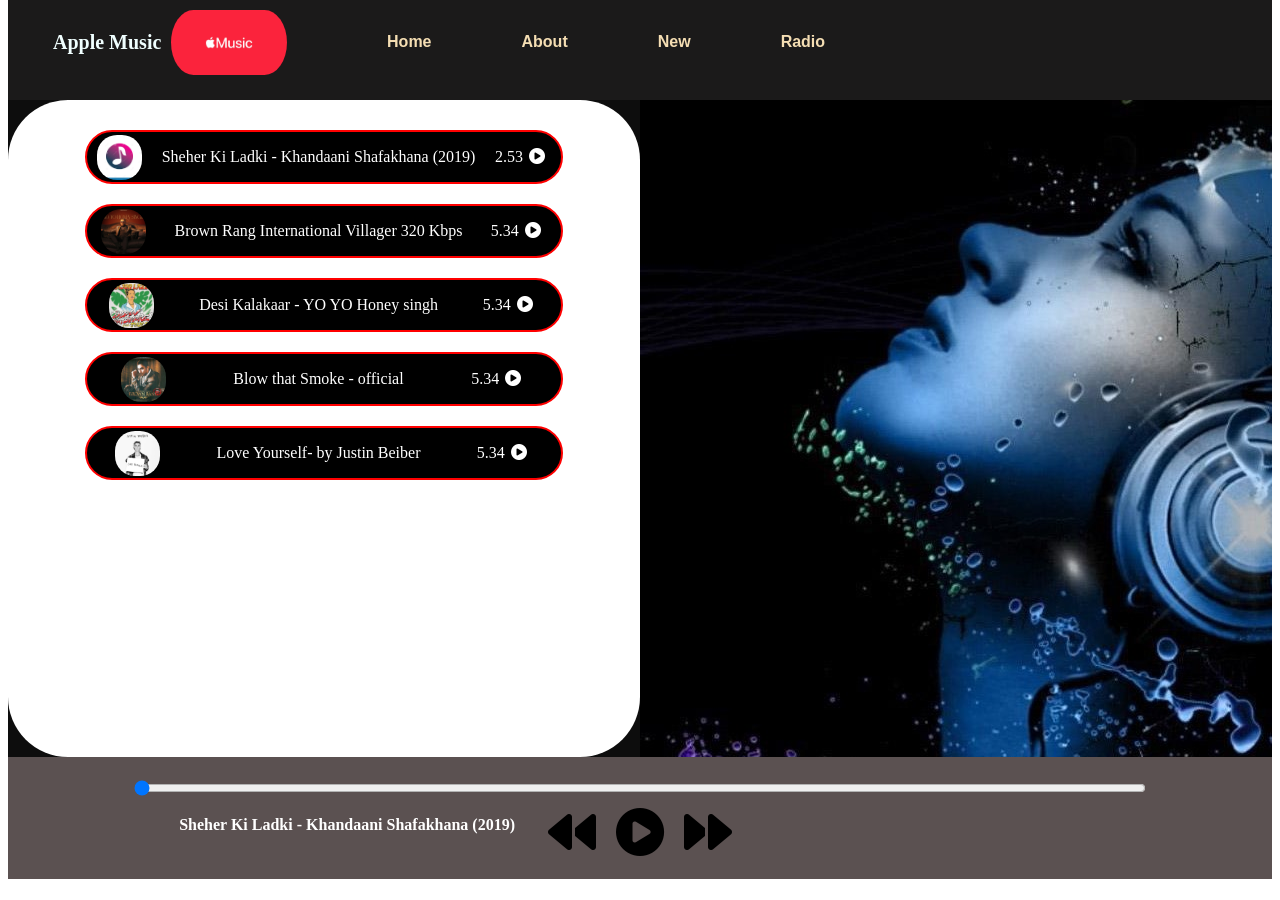
==== index.html @ 104078f7 "Add files via upload" ====
<!DOCTYPE html>
<html lang="en">
<head>
    <meta charset="UTF-8">
    <!-- <meta name="viewport" content="width=device-width, initial-scale=covers/1.jpg1.0"> -->
    <title>Apple Music Player</title>
    <link rel="stylesheet" href="style.css">
    <link rel="stylesheet" href="https://cdnjs.cloudflare.com/ajax/libs/font-awesome/6.7.1/css/all.min.css" integrity="sha512-5Hs3dF2AEPkpNAR7UiOHba+lRSJNeM2ECkwxUIxC1Q/FLycGTbNapWXB4tP889k5T5Ju8fs4b1P5z/iB4nMfSQ==" crossorigin="anonymous" referrerpolicy="no-referrer" />
</head>
<body>
    <nav>
        <ul>
            <li class="name"><img src="logo.jpg" alt=""><alt="">Apple Music</li>
            <li >Home</li>
            <li >About</li>
            <li >New</li>
            <li >Radio</li>
        </ul>
    </nav>
    <div id="container">
    <div class="container-left">
      <div class="songItems">
        <div class="songItem">
            <img class="image" alt="1"><span class="songName text" ></span></span><span> 2.53<i class="fa-solid fa-circle-play play smallPlay "  id = '0'></i></span>
        </div>
          <div class="songItem">
              <img class="image" alt="2"><span class="songName text" ></span></span><span> 5.34<i class="fa-solid fa-circle-play play smallPlay" id = "1">  </i></span>
          </div>
            <div class="songItem">
                <img class="image" alt="3"><span class="songName text"></span></span><span> 5.34<i class="fa-solid fa-circle-play play smallPlay" id="2">  </i></span>
              </div>
              <div class="songItem">
                    <img class="image" alt="5"><span class="songName text" ></span></span><span> 5.34<i class="fa-solid fa-circle-play play smallPlay"  id = '3'> </i></span>
                </div>
                <div class="songItem">
                    <img class="image" alt="5"><span class="songName text" ></span></span><span> 5.34<i class="fa-solid fa-circle-play play smallPlay"  id = '4'> </i></span>
                </div>
                 
                
      </div>
    </div>
    <div class="container-right">
    </div>
</div>
    <div class="bottom">
        <input type="range" style="width: 80%" value="0" id="progressBar">
        <div class="icons">
            <i class="fa-solid fa-3x fa-backward" id="backward"></i>
            <i class="fa-solid fa-3x fa-circle-play" id="playCircle"></i>
            <i class="fa-solid fa-3x fa-forward" id="forward"></i>
            
            <img src="vol.gif" alt="" id="gif"><span id="songText">Let Me Love You</span>
        </div>
    </div>
    <script src="script.js"></script>
</body>
</html>
---- style.css ----
*{
    margin-top: 0;
    padding: 0;
}
nav{
    background-color: #1b1a1a;
    height: 100px;
    display: flex;
    align-items: center;
    color: wheat;
}

.name{
    font-size: 1.25rem;
    display: flex;
    flex-direction: row-reverse;
    font-family: cursive;
    color: azure
}

nav ul{
    display: flex;
}

nav ul li{
    list-style: none;
    font-family: sans-serif;
    font-weight:bolder;
    display: flex;
    align-items: center;
    padding: 0px 45px;
    cursor: pointer;
}

nav ul li img{
    height: 65px;
    border-radius: 60px;
    padding: 0px 10px;
}

#container{
    height: 73vh;
    background-color: rgb(13 13 13);
    display: flex;
}

.container-left{
    padding: 10px 0px;
    width: 50%;
    border-radius: 60px;
    background: #ffffff
}

.container-right{
    width: 50%;
}

.bottom{
    background-color: rgb(91, 81, 81);
    height: 13.5vh;
    display: flex;
    justify-content: center;
    align-items: center;
    flex-direction: column;
}

.songItem{
    height: 50px;
    border: 2px solid red;
    border-radius: 30px;
    width: 75%;
    display: flex;
    justify-content: space-around;
    align-items: center;
    margin: 20px auto;
    background-color: #000000;
    color: #ffffff;

}

.text{
    font-family: cursive;
}

.image{
    height: 45px;
    width: 45px;
    border-radius: 20px;
}

.play{
    cursor: pointer;
    padding: 0px 6px;
}

.container-right{
    background-image: url('Background.jpg');
}

.icons{
    margin-top: 10px;
}

.icons i{
    padding: 0 8px;
    cursor: pointer;
}

#progressBar{
    cursor: pointer;
}

#gif{
    height: 40px;
    position: absolute;
    left: 8vw;
    opacity: 0;
    transition: opacity 0.6s ease-in;
}

#songText{
    position: absolute;
    left: 14vw;
    margin-top: 8px;
    color: white;
    font-weight: bolder;
    font-family: cursive;
}

@media only screen and (max-width: 600px){
  

    ul{
        height:  100%;
        flex-direction: column;
        flex-wrap: wrap;
    }

    li{
        margin: 5px 0px ;
    }

    .name{
        align-items:self-end;
    }

    .container-left{
        min-width: 100%;
        min-height: 80%;
    }

    
   .icons{
    flex-direction: column;
    flex-wrap: wrap; 
   }

   .bottom{
    text-align: left;
    flex-wrap: wrap;
    align-items:self-end;
    height: 100%;
   }
}

@media only screen and (max-width: 650px){
    #songText{
        width: 30%;
        flex-direction: column;
        flex-wrap:wrap;   
    }

    .bottom{
        text-align: left;
        flex-wrap: wrap;
        align-items:self-end;
    }

}
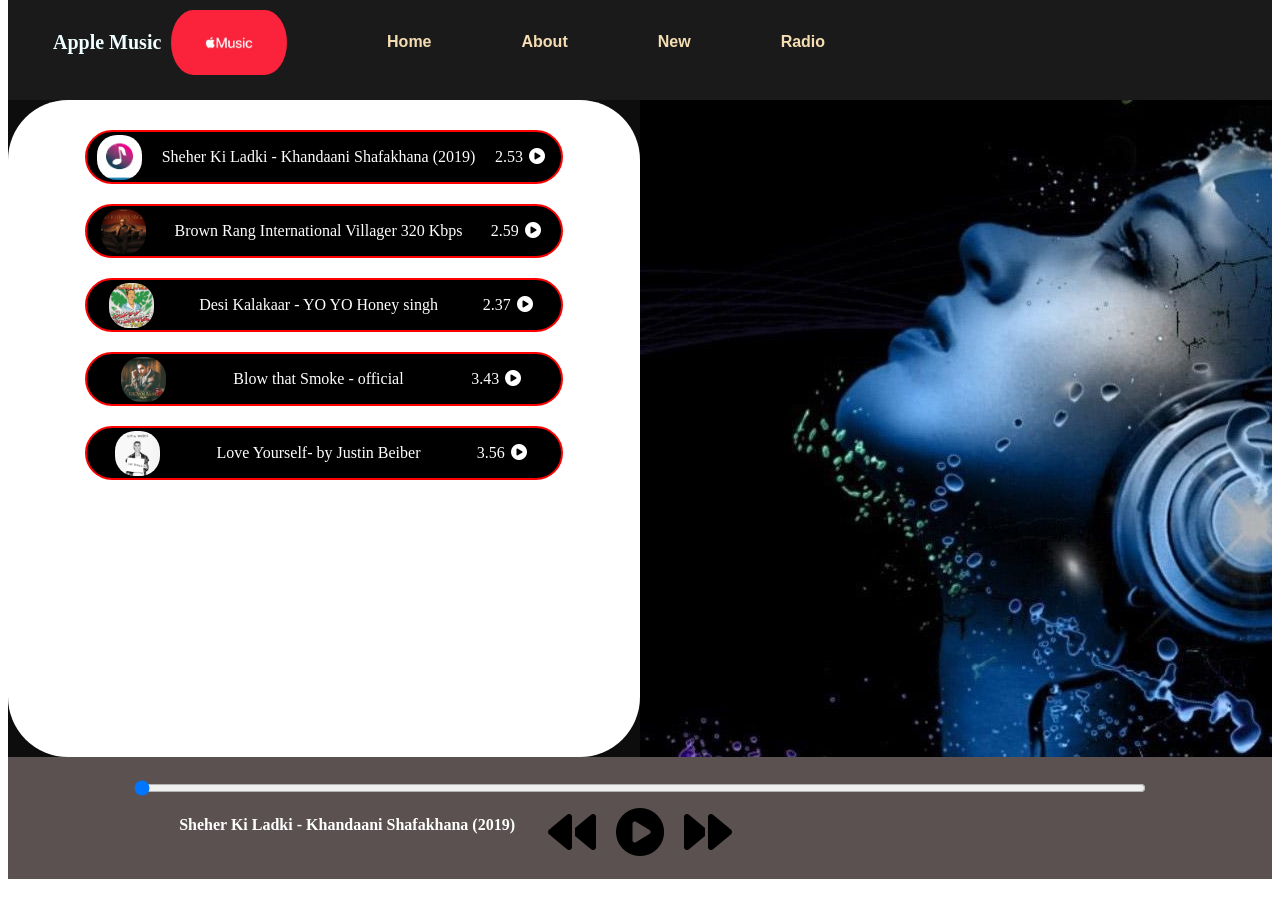
==== commit 4c195720: "Update index.html" ====
--- a/index.html
+++ b/index.html
@@ -24,16 +24,16 @@
             <img class="image" alt="1"><span class="songName text" ></span></span><span> 2.53<i class="fa-solid fa-circle-play play smallPlay "  id = '0'></i></span>
         </div>
           <div class="songItem">
-              <img class="image" alt="2"><span class="songName text" ></span></span><span> 5.34<i class="fa-solid fa-circle-play play smallPlay" id = "1">  </i></span>
+              <img class="image" alt="2"><span class="songName text" ></span></span><span> 2.59<i class="fa-solid fa-circle-play play smallPlay" id = "1">  </i></span>
           </div>
             <div class="songItem">
-                <img class="image" alt="3"><span class="songName text"></span></span><span> 5.34<i class="fa-solid fa-circle-play play smallPlay" id="2">  </i></span>
+                <img class="image" alt="3"><span class="songName text"></span></span><span> 2.37<i class="fa-solid fa-circle-play play smallPlay" id="2">  </i></span>
               </div>
               <div class="songItem">
-                    <img class="image" alt="5"><span class="songName text" ></span></span><span> 5.34<i class="fa-solid fa-circle-play play smallPlay"  id = '3'> </i></span>
+                    <img class="image" alt="5"><span class="songName text" ></span></span><span> 3.43<i class="fa-solid fa-circle-play play smallPlay"  id = '3'> </i></span>
                 </div>
                 <div class="songItem">
-                    <img class="image" alt="5"><span class="songName text" ></span></span><span> 5.34<i class="fa-solid fa-circle-play play smallPlay"  id = '4'> </i></span>
+                    <img class="image" alt="5"><span class="songName text" ></span></span><span> 3.56<i class="fa-solid fa-circle-play play smallPlay"  id = '4'> </i></span>
                 </div>
                  
                 
@@ -54,4 +54,4 @@
     </div>
     <script src="script.js"></script>
 </body>
-</html>+</html>
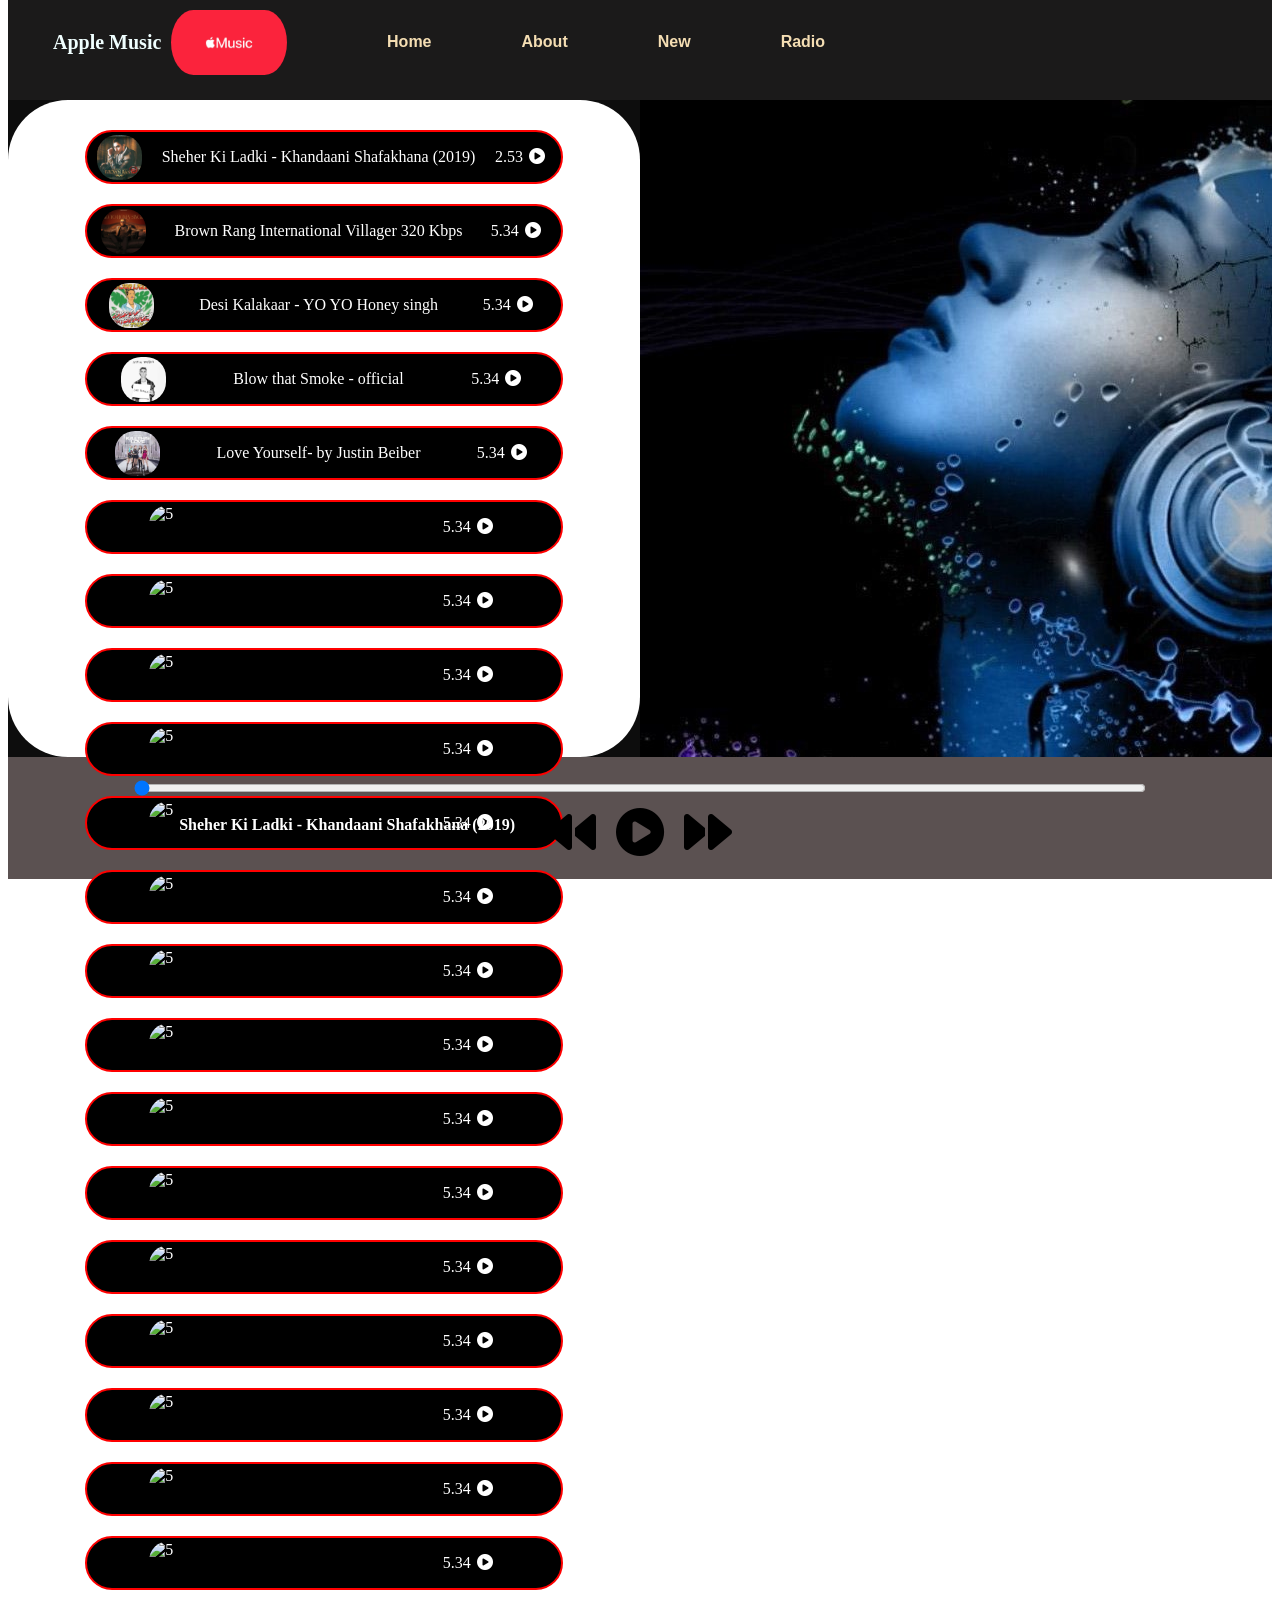
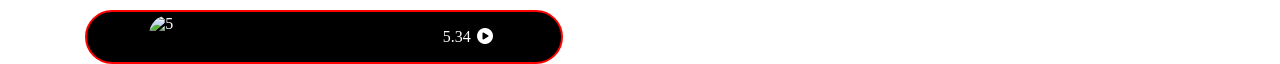
==== commit 1d0f8087: "Add files via upload" ====
--- a/index.html
+++ b/index.html
@@ -24,17 +24,66 @@
             <img class="image" alt="1"><span class="songName text" ></span></span><span> 2.53<i class="fa-solid fa-circle-play play smallPlay "  id = '0'></i></span>
         </div>
           <div class="songItem">
-              <img class="image" alt="2"><span class="songName text" ></span></span><span> 2.59<i class="fa-solid fa-circle-play play smallPlay" id = "1">  </i></span>
+              <img class="image" alt="2"><span class="songName text" ></span></span><span> 5.34<i class="fa-solid fa-circle-play play smallPlay" id = "1">  </i></span>
           </div>
             <div class="songItem">
-                <img class="image" alt="3"><span class="songName text"></span></span><span> 2.37<i class="fa-solid fa-circle-play play smallPlay" id="2">  </i></span>
+                <img class="image" alt="3"><span class="songName text"></span></span><span> 5.34<i class="fa-solid fa-circle-play play smallPlay" id="2">  </i></span>
               </div>
               <div class="songItem">
-                    <img class="image" alt="5"><span class="songName text" ></span></span><span> 3.43<i class="fa-solid fa-circle-play play smallPlay"  id = '3'> </i></span>
+                    <img class="image" alt="5"><span class="songName text" ></span></span><span> 5.34<i class="fa-solid fa-circle-play play smallPlay"  id = '3'> </i></span>
                 </div>
                 <div class="songItem">
-                    <img class="image" alt="5"><span class="songName text" ></span></span><span> 3.56<i class="fa-solid fa-circle-play play smallPlay"  id = '4'> </i></span>
+                    <img class="image" alt="5"><span class="songName text" ></span></span><span> 5.34<i class="fa-solid fa-circle-play play smallPlay"  id = '4'> </i></span>
                 </div>
+                <div class="songItem">
+                    <img class="image" alt="5"><span class="songName text" ></span></span><span> 5.34<i class="fa-solid fa-circle-play play smallPlay"  id = '5'> </i></span>
+                </div>
+                <div class="songItem">
+                    <img class="image" alt="5"><span class="songName text" ></span></span><span> 5.34<i class="fa-solid fa-circle-play play smallPlay"  id = '6'> </i></span>
+                </div>
+                <div class="songItem">
+                    <img class="image" alt="5"><span class="songName text" ></span></span><span> 5.34<i class="fa-solid fa-circle-play play smallPlay"  id = '7'> </i></span>
+                </div>
+                <div class="songItem">
+                    <img class="image" alt="5"><span class="songName text" ></span></span><span> 5.34<i class="fa-solid fa-circle-play play smallPlay"  id = '8'> </i></span>
+                </div>
+                <div class="songItem">
+                    <img class="image" alt="5"><span class="songName text" ></span></span><span> 5.34<i class="fa-solid fa-circle-play play smallPlay"  id = '9'> </i></span>
+                </div>
+                <div class="songItem">
+                    <img class="image" alt="5"><span class="songName text" ></span></span><span> 5.34<i class="fa-solid fa-circle-play play smallPlay"  id = '10'> </i></span>
+                </div>
+                <div class="songItem">
+                    <img class="image" alt="5"><span class="songName text" ></span></span><span> 5.34<i class="fa-solid fa-circle-play play smallPlay"  id = '11'> </i></span>
+                </div>
+                <div class="songItem">
+                    <img class="image" alt="5"><span class="songName text" ></span></span><span> 5.34<i class="fa-solid fa-circle-play play smallPlay"  id = '12'> </i></span>
+                </div>
+                <div class="songItem">
+                    <img class="image" alt="5"><span class="songName text" ></span></span><span> 5.34<i class="fa-solid fa-circle-play play smallPlay"  id = '13'> </i></span>
+                </div>
+                <div class="songItem">
+                    <img class="image" alt="5"><span class="songName text" ></span></span><span> 5.34<i class="fa-solid fa-circle-play play smallPlay"  id = '14'> </i></span>
+                </div>
+                <div class="songItem">
+                    <img class="image" alt="5"><span class="songName text" ></span></span><span> 5.34<i class="fa-solid fa-circle-play play smallPlay"  id = '15'> </i></span>
+                </div>
+                <div class="songItem">
+                    <img class="image" alt="5"><span class="songName text" ></span></span><span> 5.34<i class="fa-solid fa-circle-play play smallPlay"  id = '16'> </i></span>
+                </div>
+                <div class="songItem">
+                    <img class="image" alt="5"><span class="songName text" ></span></span><span> 5.34<i class="fa-solid fa-circle-play play smallPlay"  id = '17'> </i></span>
+                </div>
+                <div class="songItem">
+                    <img class="image" alt="5"><span class="songName text" ></span></span><span> 5.34<i class="fa-solid fa-circle-play play smallPlay"  id = '18'> </i></span>
+                </div>
+                <div class="songItem">
+                    <img class="image" alt="5"><span class="songName text" ></span></span><span> 5.34<i class="fa-solid fa-circle-play play smallPlay"  id = '19'> </i></span>
+                </div>
+                <div class="songItem">
+                    <img class="image" alt="5"><span class="songName text" ></span></span><span> 5.34<i class="fa-solid fa-circle-play play smallPlay"  id = '20'> </i></span>
+                </div>
+               
                  
                 
       </div>
@@ -54,4 +103,4 @@
     </div>
     <script src="script.js"></script>
 </body>
-</html>
+</html>
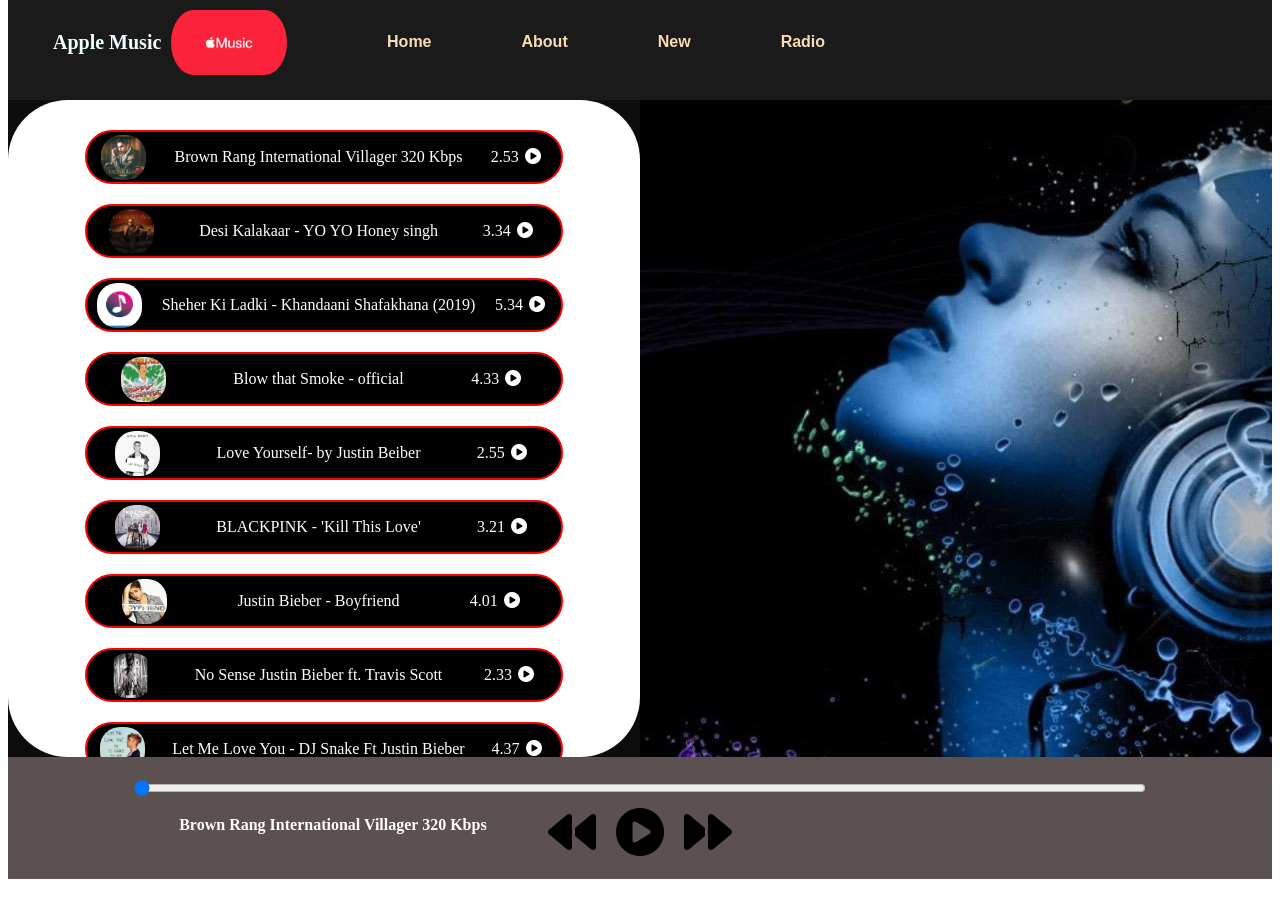
==== commit c71d0740: "Update index.html" ====
--- a/index.html
+++ b/index.html
@@ -24,64 +24,64 @@
             <img class="image" alt="1"><span class="songName text" ></span></span><span> 2.53<i class="fa-solid fa-circle-play play smallPlay "  id = '0'></i></span>
         </div>
           <div class="songItem">
-              <img class="image" alt="2"><span class="songName text" ></span></span><span> 5.34<i class="fa-solid fa-circle-play play smallPlay" id = "1">  </i></span>
+              <img class="image" alt="2"><span class="songName text" ></span></span><span> 3.34<i class="fa-solid fa-circle-play play smallPlay" id = "1">  </i></span>
           </div>
             <div class="songItem">
                 <img class="image" alt="3"><span class="songName text"></span></span><span> 5.34<i class="fa-solid fa-circle-play play smallPlay" id="2">  </i></span>
               </div>
               <div class="songItem">
-                    <img class="image" alt="5"><span class="songName text" ></span></span><span> 5.34<i class="fa-solid fa-circle-play play smallPlay"  id = '3'> </i></span>
+                    <img class="image" alt="5"><span class="songName text" ></span></span><span> 4.33<i class="fa-solid fa-circle-play play smallPlay"  id = '3'> </i></span>
                 </div>
                 <div class="songItem">
-                    <img class="image" alt="5"><span class="songName text" ></span></span><span> 5.34<i class="fa-solid fa-circle-play play smallPlay"  id = '4'> </i></span>
+                    <img class="image" alt="5"><span class="songName text" ></span></span><span> 2.55<i class="fa-solid fa-circle-play play smallPlay"  id = '4'> </i></span>
                 </div>
                 <div class="songItem">
-                    <img class="image" alt="5"><span class="songName text" ></span></span><span> 5.34<i class="fa-solid fa-circle-play play smallPlay"  id = '5'> </i></span>
+                    <img class="image" alt="5"><span class="songName text" ></span></span><span> 3.21<i class="fa-solid fa-circle-play play smallPlay"  id = '5'> </i></span>
                 </div>
                 <div class="songItem">
-                    <img class="image" alt="5"><span class="songName text" ></span></span><span> 5.34<i class="fa-solid fa-circle-play play smallPlay"  id = '6'> </i></span>
+                    <img class="image" alt="5"><span class="songName text" ></span></span><span> 4.01<i class="fa-solid fa-circle-play play smallPlay"  id = '6'> </i></span>
                 </div>
                 <div class="songItem">
-                    <img class="image" alt="5"><span class="songName text" ></span></span><span> 5.34<i class="fa-solid fa-circle-play play smallPlay"  id = '7'> </i></span>
+                    <img class="image" alt="5"><span class="songName text" ></span></span><span> 2.33<i class="fa-solid fa-circle-play play smallPlay"  id = '7'> </i></span>
                 </div>
                 <div class="songItem">
-                    <img class="image" alt="5"><span class="songName text" ></span></span><span> 5.34<i class="fa-solid fa-circle-play play smallPlay"  id = '8'> </i></span>
+                    <img class="image" alt="5"><span class="songName text" ></span></span><span> 4.37<i class="fa-solid fa-circle-play play smallPlay"  id = '8'> </i></span>
                 </div>
                 <div class="songItem">
-                    <img class="image" alt="5"><span class="songName text" ></span></span><span> 5.34<i class="fa-solid fa-circle-play play smallPlay"  id = '9'> </i></span>
+                    <img class="image" alt="5"><span class="songName text" ></span></span><span> 5.15<i class="fa-solid fa-circle-play play smallPlay"  id = '9'> </i></span>
                 </div>
                 <div class="songItem">
-                    <img class="image" alt="5"><span class="songName text" ></span></span><span> 5.34<i class="fa-solid fa-circle-play play smallPlay"  id = '10'> </i></span>
+                    <img class="image" alt="5"><span class="songName text" ></span></span><span> 3.42<i class="fa-solid fa-circle-play play smallPlay"  id = '10'> </i></span>
                 </div>
                 <div class="songItem">
-                    <img class="image" alt="5"><span class="songName text" ></span></span><span> 5.34<i class="fa-solid fa-circle-play play smallPlay"  id = '11'> </i></span>
+                    <img class="image" alt="5"><span class="songName text" ></span></span><span> 5.23<i class="fa-solid fa-circle-play play smallPlay"  id = '11'> </i></span>
                 </div>
                 <div class="songItem">
-                    <img class="image" alt="5"><span class="songName text" ></span></span><span> 5.34<i class="fa-solid fa-circle-play play smallPlay"  id = '12'> </i></span>
+                    <img class="image" alt="5"><span class="songName text" ></span></span><span> 4.11<i class="fa-solid fa-circle-play play smallPlay"  id = '12'> </i></span>
                 </div>
                 <div class="songItem">
-                    <img class="image" alt="5"><span class="songName text" ></span></span><span> 5.34<i class="fa-solid fa-circle-play play smallPlay"  id = '13'> </i></span>
+                    <img class="image" alt="5"><span class="songName text" ></span></span><span>5.12<i class="fa-solid fa-circle-play play smallPlay"  id = '13'> </i></span>
                 </div>
                 <div class="songItem">
-                    <img class="image" alt="5"><span class="songName text" ></span></span><span> 5.34<i class="fa-solid fa-circle-play play smallPlay"  id = '14'> </i></span>
+                    <img class="image" alt="5"><span class="songName text" ></span></span><span> 2.59<i class="fa-solid fa-circle-play play smallPlay"  id = '14'> </i></span>
                 </div>
                 <div class="songItem">
-                    <img class="image" alt="5"><span class="songName text" ></span></span><span> 5.34<i class="fa-solid fa-circle-play play smallPlay"  id = '15'> </i></span>
+                    <img class="image" alt="5"><span class="songName text" ></span></span><span> 5.19<i class="fa-solid fa-circle-play play smallPlay"  id = '15'> </i></span>
                 </div>
                 <div class="songItem">
-                    <img class="image" alt="5"><span class="songName text" ></span></span><span> 5.34<i class="fa-solid fa-circle-play play smallPlay"  id = '16'> </i></span>
+                    <img class="image" alt="5"><span class="songName text" ></span></span><span> 4.22<i class="fa-solid fa-circle-play play smallPlay"  id = '16'> </i></span>
                 </div>
                 <div class="songItem">
-                    <img class="image" alt="5"><span class="songName text" ></span></span><span> 5.34<i class="fa-solid fa-circle-play play smallPlay"  id = '17'> </i></span>
+                    <img class="image" alt="5"><span class="songName text" ></span></span><span> 5.01<i class="fa-solid fa-circle-play play smallPlay"  id = '17'> </i></span>
                 </div>
                 <div class="songItem">
-                    <img class="image" alt="5"><span class="songName text" ></span></span><span> 5.34<i class="fa-solid fa-circle-play play smallPlay"  id = '18'> </i></span>
+                    <img class="image" alt="5"><span class="songName text" ></span></span><span> 4.16<i class="fa-solid fa-circle-play play smallPlay"  id = '18'> </i></span>
                 </div>
                 <div class="songItem">
-                    <img class="image" alt="5"><span class="songName text" ></span></span><span> 5.34<i class="fa-solid fa-circle-play play smallPlay"  id = '19'> </i></span>
+                    <img class="image" alt="5"><span class="songName text" ></span></span><span> 3.25<i class="fa-solid fa-circle-play play smallPlay"  id = '19'> </i></span>
                 </div>
                 <div class="songItem">
-                    <img class="image" alt="5"><span class="songName text" ></span></span><span> 5.34<i class="fa-solid fa-circle-play play smallPlay"  id = '20'> </i></span>
+                    <img class="image" alt="5"><span class="songName text" ></span></span><span> 3.37<i class="fa-solid fa-circle-play play smallPlay"  id = '20'> </i></span>
                 </div>
                
                  
@@ -103,4 +103,4 @@
     </div>
     <script src="script.js"></script>
 </body>
-</html>+</html>
--- a/style.css
+++ b/style.css
@@ -48,7 +48,9 @@
     padding: 10px 0px;
     width: 50%;
     border-radius: 60px;
-    background: #ffffff
+    background: #ffffff;
+    overflow:scroll
+    
 }
 
 .container-right{
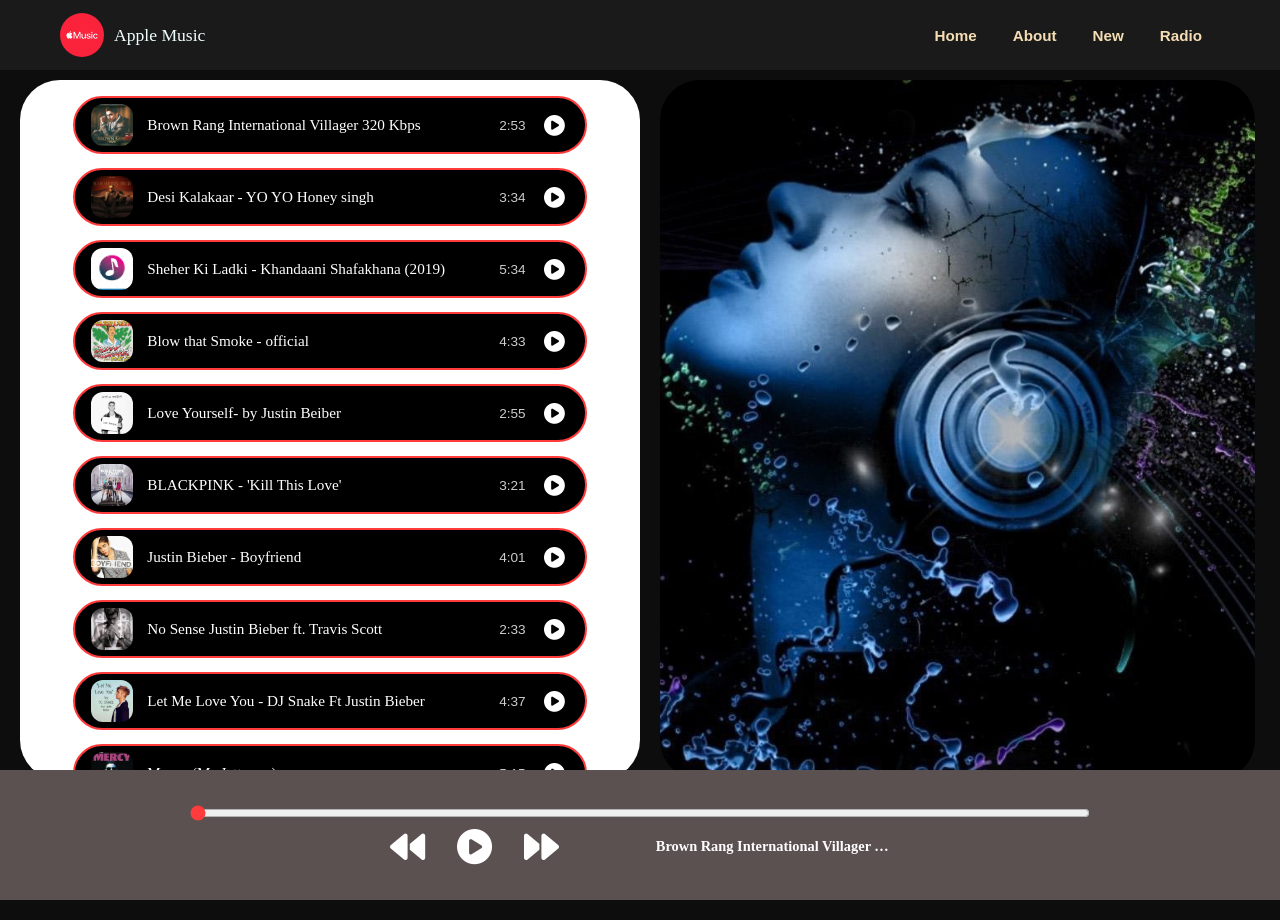
==== commit 6024ffb8: "Update index.html" ====
--- a/index.html
+++ b/index.html
@@ -1,106 +1,111 @@
 <!DOCTYPE html>
 <html lang="en">
 <head>
-    <meta charset="UTF-8">
-    <!-- <meta name="viewport" content="width=device-width, initial-scale=covers/1.jpg1.0"> -->
-    <title>Apple Music Player</title>
-    <link rel="stylesheet" href="style.css">
-    <link rel="stylesheet" href="https://cdnjs.cloudflare.com/ajax/libs/font-awesome/6.7.1/css/all.min.css" integrity="sha512-5Hs3dF2AEPkpNAR7UiOHba+lRSJNeM2ECkwxUIxC1Q/FLycGTbNapWXB4tP889k5T5Ju8fs4b1P5z/iB4nMfSQ==" crossorigin="anonymous" referrerpolicy="no-referrer" />
+  <meta charset="UTF-8">
+  <meta name="viewport" content="width=device-width, initial-scale=1.0">
+  <title>Apple Music Player</title>
+  <link rel="stylesheet" href="style.css">
+  <link rel="stylesheet" href="https://cdnjs.cloudflare.com/ajax/libs/font-awesome/6.7.1/css/all.min.css" integrity="sha512-5Hs3dF2AEPkpNAR7UiOHba+lRSJNeM2ECkwxUIxC1Q/FLycGTbNapWXB4tP889k5T5Ju8fs4b1P5z/iB4nMfSQ==" crossorigin="anonymous" referrerpolicy="no-referrer" />
 </head>
 <body>
-    <nav>
-        <ul>
-            <li class="name"><img src="logo.jpg" alt=""><alt="">Apple Music</li>
-            <li >Home</li>
-            <li >About</li>
-            <li >New</li>
-            <li >Radio</li>
-        </ul>
-    </nav>
-    <div id="container">
+
+  <nav>
+    <div class="name"><img src="logo.jpg" alt="logo"><span>Apple Music</span></div>
+    <ul>
+      <li>Home</li>
+      <li>About</li>
+      <li>New</li>
+      <li>Radio</li>
+    </ul>
+  </nav>
+
+  <div id="container">
     <div class="container-left">
       <div class="songItems">
+
         <div class="songItem">
-            <img class="image" alt="1"><span class="songName text" ></span></span><span> 2.53<i class="fa-solid fa-circle-play play smallPlay "  id = '0'></i></span>
+          <img class="image" alt="cover"><span class="songName text"></span><span class="duration">2:53</span><i class="fa-solid fa-circle-play play smallPlay" id="0"></i>
         </div>
-          <div class="songItem">
-              <img class="image" alt="2"><span class="songName text" ></span></span><span> 3.34<i class="fa-solid fa-circle-play play smallPlay" id = "1">  </i></span>
-          </div>
-            <div class="songItem">
-                <img class="image" alt="3"><span class="songName text"></span></span><span> 5.34<i class="fa-solid fa-circle-play play smallPlay" id="2">  </i></span>
-              </div>
-              <div class="songItem">
-                    <img class="image" alt="5"><span class="songName text" ></span></span><span> 4.33<i class="fa-solid fa-circle-play play smallPlay"  id = '3'> </i></span>
-                </div>
-                <div class="songItem">
-                    <img class="image" alt="5"><span class="songName text" ></span></span><span> 2.55<i class="fa-solid fa-circle-play play smallPlay"  id = '4'> </i></span>
-                </div>
-                <div class="songItem">
-                    <img class="image" alt="5"><span class="songName text" ></span></span><span> 3.21<i class="fa-solid fa-circle-play play smallPlay"  id = '5'> </i></span>
-                </div>
-                <div class="songItem">
-                    <img class="image" alt="5"><span class="songName text" ></span></span><span> 4.01<i class="fa-solid fa-circle-play play smallPlay"  id = '6'> </i></span>
-                </div>
-                <div class="songItem">
-                    <img class="image" alt="5"><span class="songName text" ></span></span><span> 2.33<i class="fa-solid fa-circle-play play smallPlay"  id = '7'> </i></span>
-                </div>
-                <div class="songItem">
-                    <img class="image" alt="5"><span class="songName text" ></span></span><span> 4.37<i class="fa-solid fa-circle-play play smallPlay"  id = '8'> </i></span>
-                </div>
-                <div class="songItem">
-                    <img class="image" alt="5"><span class="songName text" ></span></span><span> 5.15<i class="fa-solid fa-circle-play play smallPlay"  id = '9'> </i></span>
-                </div>
-                <div class="songItem">
-                    <img class="image" alt="5"><span class="songName text" ></span></span><span> 3.42<i class="fa-solid fa-circle-play play smallPlay"  id = '10'> </i></span>
-                </div>
-                <div class="songItem">
-                    <img class="image" alt="5"><span class="songName text" ></span></span><span> 5.23<i class="fa-solid fa-circle-play play smallPlay"  id = '11'> </i></span>
-                </div>
-                <div class="songItem">
-                    <img class="image" alt="5"><span class="songName text" ></span></span><span> 4.11<i class="fa-solid fa-circle-play play smallPlay"  id = '12'> </i></span>
-                </div>
-                <div class="songItem">
-                    <img class="image" alt="5"><span class="songName text" ></span></span><span>5.12<i class="fa-solid fa-circle-play play smallPlay"  id = '13'> </i></span>
-                </div>
-                <div class="songItem">
-                    <img class="image" alt="5"><span class="songName text" ></span></span><span> 2.59<i class="fa-solid fa-circle-play play smallPlay"  id = '14'> </i></span>
-                </div>
-                <div class="songItem">
-                    <img class="image" alt="5"><span class="songName text" ></span></span><span> 5.19<i class="fa-solid fa-circle-play play smallPlay"  id = '15'> </i></span>
-                </div>
-                <div class="songItem">
-                    <img class="image" alt="5"><span class="songName text" ></span></span><span> 4.22<i class="fa-solid fa-circle-play play smallPlay"  id = '16'> </i></span>
-                </div>
-                <div class="songItem">
-                    <img class="image" alt="5"><span class="songName text" ></span></span><span> 5.01<i class="fa-solid fa-circle-play play smallPlay"  id = '17'> </i></span>
-                </div>
-                <div class="songItem">
-                    <img class="image" alt="5"><span class="songName text" ></span></span><span> 4.16<i class="fa-solid fa-circle-play play smallPlay"  id = '18'> </i></span>
-                </div>
-                <div class="songItem">
-                    <img class="image" alt="5"><span class="songName text" ></span></span><span> 3.25<i class="fa-solid fa-circle-play play smallPlay"  id = '19'> </i></span>
-                </div>
-                <div class="songItem">
-                    <img class="image" alt="5"><span class="songName text" ></span></span><span> 3.37<i class="fa-solid fa-circle-play play smallPlay"  id = '20'> </i></span>
-                </div>
-               
-                 
-                
+        <div class="songItem">
+          <img class="image" alt="cover"><span class="songName text"></span><span class="duration">3:34</span><i class="fa-solid fa-circle-play play smallPlay" id="1"></i>
+        </div>
+        <div class="songItem">
+          <img class="image" alt="cover"><span class="songName text"></span><span class="duration">5:34</span><i class="fa-solid fa-circle-play play smallPlay" id="2"></i>
+        </div>
+        <div class="songItem">
+          <img class="image" alt="cover"><span class="songName text"></span><span class="duration">4:33</span><i class="fa-solid fa-circle-play play smallPlay" id="3"></i>
+        </div>
+        <div class="songItem">
+          <img class="image" alt="cover"><span class="songName text"></span><span class="duration">2:55</span><i class="fa-solid fa-circle-play play smallPlay" id="4"></i>
+        </div>
+        <div class="songItem">
+          <img class="image" alt="cover"><span class="songName text"></span><span class="duration">3:21</span><i class="fa-solid fa-circle-play play smallPlay" id="5"></i>
+        </div>
+        <div class="songItem">
+          <img class="image" alt="cover"><span class="songName text"></span><span class="duration">4:01</span><i class="fa-solid fa-circle-play play smallPlay" id="6"></i>
+        </div>
+        <div class="songItem">
+          <img class="image" alt="cover"><span class="songName text"></span><span class="duration">2:33</span><i class="fa-solid fa-circle-play play smallPlay" id="7"></i>
+        </div>
+        <div class="songItem">
+          <img class="image" alt="cover"><span class="songName text"></span><span class="duration">4:37</span><i class="fa-solid fa-circle-play play smallPlay" id="8"></i>
+        </div>
+        <div class="songItem">
+          <img class="image" alt="cover"><span class="songName text"></span><span class="duration">5:15</span><i class="fa-solid fa-circle-play play smallPlay" id="9"></i>
+        </div>
+        <div class="songItem">
+          <img class="image" alt="cover"><span class="songName text"></span><span class="duration">3:42</span><i class="fa-solid fa-circle-play play smallPlay" id="10"></i>
+        </div>
+        <div class="songItem">
+          <img class="image" alt="cover"><span class="songName text"></span><span class="duration">5:23</span><i class="fa-solid fa-circle-play play smallPlay" id="11"></i>
+        </div>
+        <div class="songItem">
+          <img class="image" alt="cover"><span class="songName text"></span><span class="duration">4:11</span><i class="fa-solid fa-circle-play play smallPlay" id="12"></i>
+        </div>
+        <div class="songItem">
+          <img class="image" alt="cover"><span class="songName text"></span><span class="duration">5:12</span><i class="fa-solid fa-circle-play play smallPlay" id="13"></i>
+        </div>
+        <div class="songItem">
+          <img class="image" alt="cover"><span class="songName text"></span><span class="duration">2:59</span><i class="fa-solid fa-circle-play play smallPlay" id="14"></i>
+        </div>
+        <div class="songItem">
+          <img class="image" alt="cover"><span class="songName text"></span><span class="duration">5:19</span><i class="fa-solid fa-circle-play play smallPlay" id="15"></i>
+        </div>
+        <div class="songItem">
+          <img class="image" alt="cover"><span class="songName text"></span><span class="duration">4:22</span><i class="fa-solid fa-circle-play play smallPlay" id="16"></i>
+        </div>
+        <div class="songItem">
+          <img class="image" alt="cover"><span class="songName text"></span><span class="duration">5:01</span><i class="fa-solid fa-circle-play play smallPlay" id="17"></i>
+        </div>
+        <div class="songItem">
+          <img class="image" alt="cover"><span class="songName text"></span><span class="duration">4:16</span><i class="fa-solid fa-circle-play play smallPlay" id="18"></i>
+        </div>
+        <div class="songItem">
+          <img class="image" alt="cover"><span class="songName text"></span><span class="duration">3:25</span><i class="fa-solid fa-circle-play play smallPlay" id="19"></i>
+        </div>
+        <div class="songItem">
+          <img class="image" alt="cover"><span class="songName text"></span><span class="duration">3:37</span><i class="fa-solid fa-circle-play play smallPlay" id="20"></i>
+        </div>
+
       </div>
     </div>
-    <div class="container-right">
+    <div class="container-right"></div>
+  </div>
+
+  <div class="bottom">
+    <input type="range" id="progressBar" value="0">
+    <div class="icons">
+      <i class="fa-solid fa-3x fa-backward" id="backward"></i>
+      <i class="fa-solid fa-3x fa-circle-play" id="playCircle"></i>
+      <i class="fa-solid fa-3x fa-forward" id="forward"></i>
+      <div class="nowPlaying">
+        <img src="vol.gif" alt="" id="gif">
+        <span id="songText">Let Me Love You</span>
+      </div>
     </div>
-</div>
-    <div class="bottom">
-        <input type="range" style="width: 80%" value="0" id="progressBar">
-        <div class="icons">
-            <i class="fa-solid fa-3x fa-backward" id="backward"></i>
-            <i class="fa-solid fa-3x fa-circle-play" id="playCircle"></i>
-            <i class="fa-solid fa-3x fa-forward" id="forward"></i>
-            
-            <img src="vol.gif" alt="" id="gif"><span id="songText">Let Me Love You</span>
-        </div>
-    </div>
-    <script src="script.js"></script>
+  </div>
+
+  <script src="script.js"></script>
 </body>
 </html>
+
--- a/style.css
+++ b/style.css
@@ -1,181 +1,255 @@
+:root{
+  --bg-dark: #0d0d0d;
+  --nav-dark: #1b1a1a;
+  --accent: #ff3b3b;
+  --text-light: #ffffff;
+  --player-h: 130px;
+}
+
+
 *{
-    margin-top: 0;
-    padding: 0;
-}
+  margin: 0;
+  padding: 0;
+  box-sizing: border-box;
+}
+
+html, body{
+  height: 100%;
+  font-family: sans-serif;
+  background: var(--bg-dark);
+}
+
+/* ---------- NAV ---------- */
 nav{
-    background-color: #1b1a1a;
-    height: 100px;
-    display: flex;
-    align-items: center;
-    color: wheat;
-}
-
+  background-color: var(--nav-dark);
+  min-height: 70px;
+  display: flex;
+  flex-wrap: wrap;
+  align-items: center;
+  justify-content: space-between;
+  color: wheat;
+  padding: 8px 20px;
+}
 .name{
-    font-size: 1.25rem;
-    display: flex;
-    flex-direction: row-reverse;
-    font-family: cursive;
-    color: azure
-}
-
+  display: flex;
+  align-items: center;
+  gap: 10px;
+  font-size: 1.1rem;
+  font-family: cursive;
+  color: azure;
+}
+.name img{
+  height: 44px;
+  width: 44px;
+  object-fit: cover;
+  border-radius: 50%;
+}
 nav ul{
-    display: flex;
-}
-
+  display: flex;
+  flex-wrap: wrap;
+  list-style: none;
+}
 nav ul li{
-    list-style: none;
-    font-family: sans-serif;
-    font-weight:bolder;
-    display: flex;
-    align-items: center;
-    padding: 0px 45px;
-    cursor: pointer;
-}
-
-nav ul li img{
-    height: 65px;
-    border-radius: 60px;
-    padding: 0px 10px;
-}
-
+  font-weight: bolder;
+  padding: 6px 18px;
+  cursor: pointer;
+  font-size: 0.95rem;
+}
+nav ul li:hover{
+  color: var(--accent);
+}
+
+/* ---------- MAIN CONTAINER ---------- */
 #container{
-    height: 73vh;
-    background-color: rgb(13 13 13);
-    display: flex;
-}
-
+  min-height: calc(100vh - 70px - var(--player-h));
+  background-color: rgb(13,13,13);
+  display: flex;
+  flex-wrap: wrap;
+}
 .container-left{
-    padding: 10px 0px;
+  width: 100%;
+  padding: 16px 0;
+  border-radius: 24px;
+  background: #ffffff;
+  overflow-y: auto;
+  max-height: calc(100vh - 70px - var(--player-h));
+}
+.container-right{
+  width: 92%;
+  height: 180px;
+  order: -1;
+  background-image: url('Background.jpg');
+  background-size: cover;
+  background-position: center;
+  border-radius: 16px;
+  margin: 0 auto 12px;
+  box-shadow: 0 4px 14px rgba(0,0,0,0.4);
+}
+
+/* ---------- SONG LIST ---------- */
+.songItems{
+  display: flex;
+  flex-direction: column;
+  gap: 14px;
+  padding: 0 4%;
+}
+.songItem{
+  display: flex;
+  align-items: center;
+  gap: 14px;
+  width: 100%;
+  min-height: 56px;
+  padding: 6px 16px;
+  border: 2px solid var(--accent);
+  border-radius: 30px;
+  background-color: #000000;
+  color: #ffffff;
+}
+.image{
+  height: 42px;
+  width: 42px;
+  min-width: 42px;
+  border-radius: 12px;
+  object-fit: cover;
+  background: #333;
+}
+.songName{
+  flex: 1;
+  font-family: cursive;
+  font-size: 0.95rem;
+  overflow: hidden;
+  text-overflow: ellipsis;
+  white-space: nowrap;
+}
+.duration{
+  font-size: 0.85rem;
+  opacity: 0.8;
+  white-space: nowrap;
+}
+.play{
+  cursor: pointer;
+  font-size: 1.3rem;
+  padding: 0 4px;
+}
+
+/* ---------- BOTTOM PLAYER ---------- */
+.bottom{
+  background-color: rgb(91,81,81);
+  min-height: var(--player-h);
+  display: flex;
+  justify-content: center;
+  align-items: center;
+  flex-direction: column;
+  gap: 8px;
+  padding: 10px 4%;
+  position: sticky;
+  bottom: 0;
+  z-index: 10;
+}
+#progressBar{
+  width: 100%;
+  max-width: 900px;
+  cursor: pointer;
+  accent-color: var(--accent);
+}
+.icons{
+  width: 100%;
+  max-width: 900px;
+  display: flex;
+  justify-content: center;
+  align-items: center;
+  gap: 24px;
+  flex-wrap: wrap;
+}
+.icons i{
+  cursor: pointer;
+  color: var(--text-light);
+}
+#playCircle, #forward, #backward{
+  font-size: 1.8rem !important;
+}
+.nowPlaying{
+  display: flex;
+  align-items: center;
+  gap: 8px;
+  min-width: 0;
+  max-width: 60vw;
+}
+#gif{
+  height: 32px;
+  opacity: 0;
+  transition: opacity 0.6s ease-in;
+  flex-shrink: 0;
+}
+#songText{
+  color: white;
+  font-weight: bolder;
+  font-family: cursive;
+  font-size: 0.9rem;
+  overflow: hidden;
+  text-overflow: ellipsis;
+  white-space: nowrap;
+}
+
+/* ---------- TABLET & UP ---------- */
+@media only screen and (min-width: 700px){
+  .container-left{
+    width: 55%;
+    max-height: calc(100vh - 70px - var(--player-h));
+  }
+  .container-right{
+    width: 45%;
+    height: auto;
+    order: 0;
+    margin: 0;
+    border-radius: 0;
+    box-shadow: none;
+  }
+  .songItem{
+    width: 90%;
+    margin: 0 auto;
+  }
+  .icons{
+    justify-content: center;
+    gap: 32px;
+  }
+  .nowPlaying{
+    max-width: 300px;
+  }
+}
+
+/* ---------- DESKTOP ---------- */
+@media only screen and (min-width: 1024px){
+  nav{
+    padding: 8px 60px;
+  }
+  #container{
+    padding: 10px 20px;
+    gap: 20px;
+  }
+  .container-left{
     width: 50%;
-    border-radius: 60px;
-    background: #ffffff;
-    overflow:scroll
-    
-}
-
-.container-right{
-    width: 50%;
-}
-
-.bottom{
-    background-color: rgb(91, 81, 81);
-    height: 13.5vh;
-    display: flex;
-    justify-content: center;
-    align-items: center;
-    flex-direction: column;
-}
-
-.songItem{
-    height: 50px;
-    border: 2px solid red;
-    border-radius: 30px;
-    width: 75%;
-    display: flex;
-    justify-content: space-around;
-    align-items: center;
-    margin: 20px auto;
-    background-color: #000000;
-    color: #ffffff;
-
-}
-
-.text{
-    font-family: cursive;
-}
-
-.image{
-    height: 45px;
-    width: 45px;
-    border-radius: 20px;
-}
-
-.play{
-    cursor: pointer;
-    padding: 0px 6px;
-}
-
-.container-right{
-    background-image: url('Background.jpg');
-}
-
-.icons{
-    margin-top: 10px;
-}
-
-.icons i{
-    padding: 0 8px;
-    cursor: pointer;
-}
-
-#progressBar{
-    cursor: pointer;
-}
-
-#gif{
-    height: 40px;
-    position: absolute;
-    left: 8vw;
-    opacity: 0;
-    transition: opacity 0.6s ease-in;
-}
-
-#songText{
-    position: absolute;
-    left: 14vw;
-    margin-top: 8px;
-    color: white;
-    font-weight: bolder;
-    font-family: cursive;
-}
-
-@media only screen and (max-width: 600px){
-  
-
-    ul{
-        height:  100%;
-        flex-direction: column;
-        flex-wrap: wrap;
-    }
-
-    li{
-        margin: 5px 0px ;
-    }
-
-    .name{
-        align-items:self-end;
-    }
-
-    .container-left{
-        min-width: 100%;
-        min-height: 80%;
-    }
-
-    
-   .icons{
-    flex-direction: column;
-    flex-wrap: wrap; 
-   }
-
-   .bottom{
-    text-align: left;
-    flex-wrap: wrap;
-    align-items:self-end;
-    height: 100%;
-   }
-}
-
-@media only screen and (max-width: 650px){
-    #songText{
-        width: 30%;
-        flex-direction: column;
-        flex-wrap:wrap;   
-    }
-
-    .bottom{
-        text-align: left;
-        flex-wrap: wrap;
-        align-items:self-end;
-    }
-
-}+    border-radius: 40px;
+  }
+  .container-right{
+    width: 48%;
+    border-radius: 40px;
+    height: auto;
+  }
+  .bottom{
+    padding: 12px 8%;
+  }
+  #playCircle, #forward, #backward{
+    font-size: 2.2rem !important;
+  }
+}
+
+/* ---------- SMALL PHONES ---------- */
+@media only screen and (max-width: 420px){
+  .name{ font-size: 0.95rem; }
+  nav ul li{ padding: 6px 10px; font-size: 0.85rem; }
+  .songName{ font-size: 0.85rem; }
+  .duration{ display: none; }
+  .nowPlaying{ max-width: 45vw; }
+  #playCircle, #forward, #backward{ font-size: 1.5rem !important; }
+}
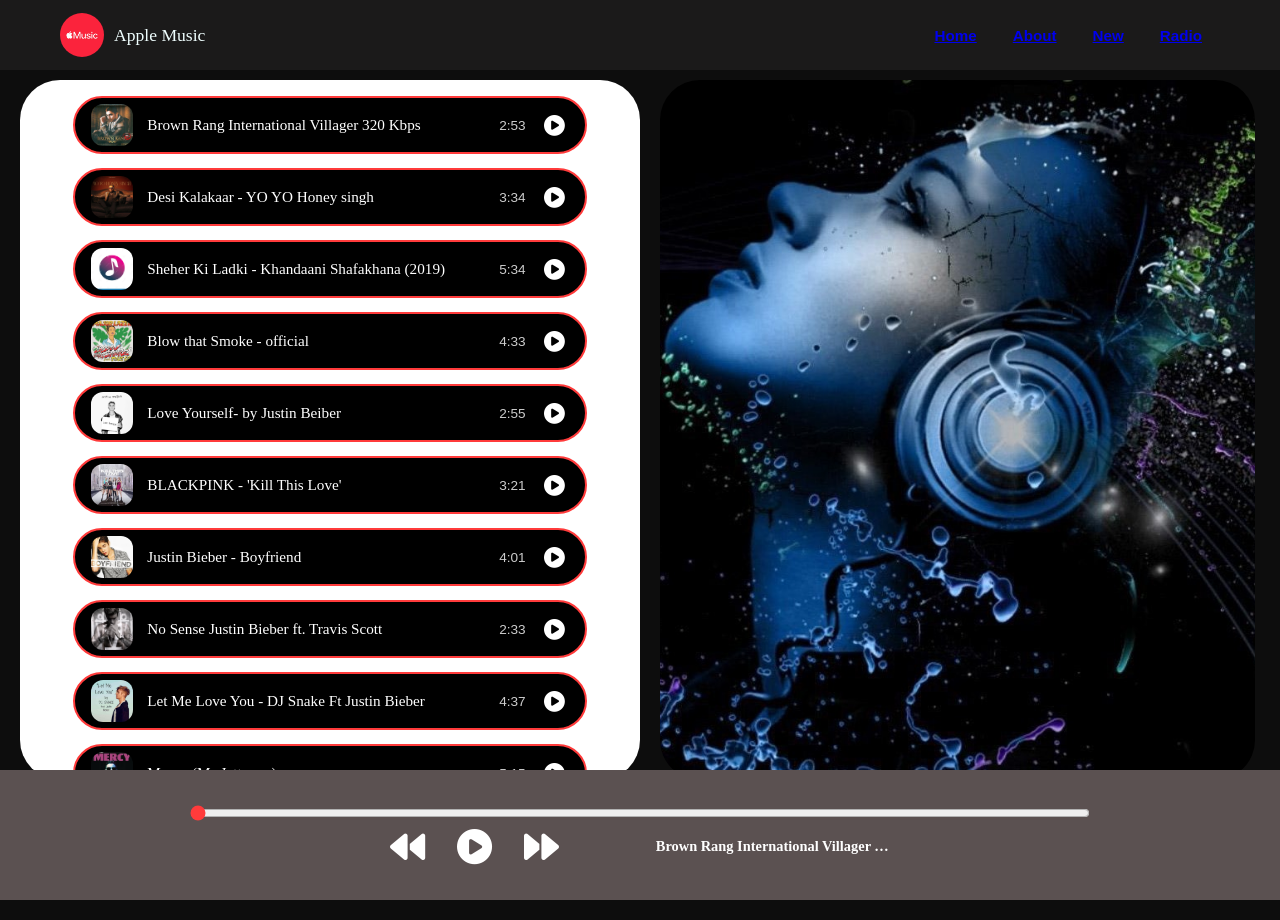
==== commit ca770f95: "Update index.html" ====
--- a/index.html
+++ b/index.html
@@ -12,10 +12,10 @@
   <nav>
     <div class="name"><img src="logo.jpg" alt="logo"><span>Apple Music</span></div>
     <ul>
-      <li>Home</li>
-      <li>About</li>
-      <li>New</li>
-      <li>Radio</li>
+      <li><a href="index.html" class="active">Home</a></li>
+      <li><a href="about.html">About</a></li>
+      <li><a href="new.html">New</a></li>
+      <li><a href="radio.html">Radio</a></li>
     </ul>
   </nav>
 
@@ -93,7 +93,7 @@
   </div>
 
   <div class="bottom">
-    <input type="range" id="progressBar" value="0">
+<input type="range" id="progressBar" value="0">
     <div class="icons">
       <i class="fa-solid fa-3x fa-backward" id="backward"></i>
       <i class="fa-solid fa-3x fa-circle-play" id="playCircle"></i>
@@ -108,4 +108,3 @@
   <script src="script.js"></script>
 </body>
 </html>
-
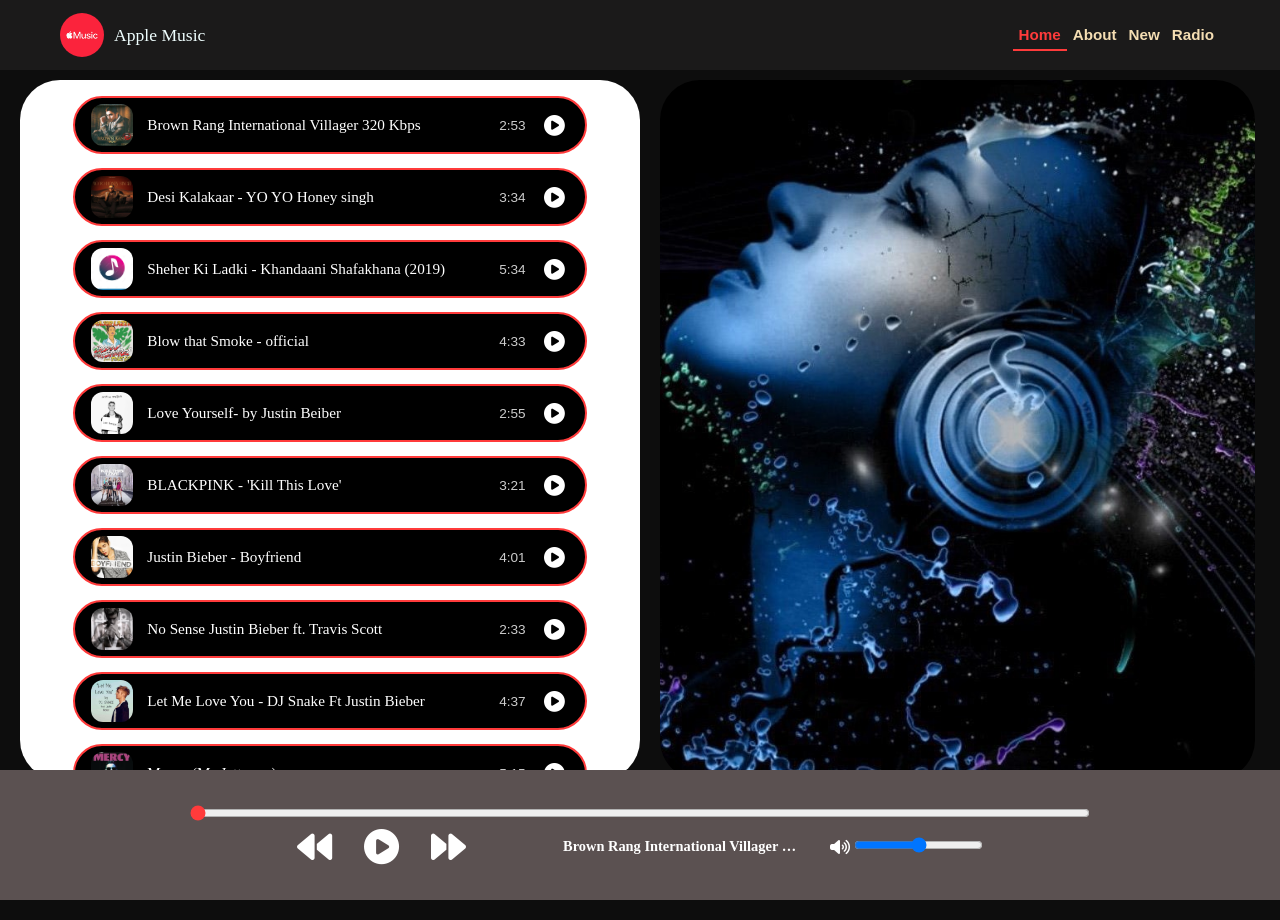
==== commit addba237: "Update index.html" ====
--- a/index.html
+++ b/index.html
@@ -93,7 +93,7 @@
   </div>
 
   <div class="bottom">
-<input type="range" id="progressBar" value="0">
+    <input type="range" id="progressBar" value="0">
     <div class="icons">
       <i class="fa-solid fa-3x fa-backward" id="backward"></i>
       <i class="fa-solid fa-3x fa-circle-play" id="playCircle"></i>
@@ -102,6 +102,10 @@
         <img src="vol.gif" alt="" id="gif">
         <span id="songText">Let Me Love You</span>
       </div>
+      <div class="volume-control">
+        <i class="fa-solid fa-volume-high" id="muteBtn"></i>
+        <input type="range" id="volumeSlider" min="0" max="100" value="50">
+      </div>
     </div>
   </div>
 
--- a/style.css
+++ b/style.css
@@ -6,7 +6,6 @@
   --player-h: 130px;
 }
 
-
 *{
   margin: 0;
   padding: 0;
@@ -51,12 +50,23 @@
 }
 nav ul li{
   font-weight: bolder;
-  padding: 6px 18px;
+  font-size: 0.95rem;
+}
+nav ul li a{
+  display: block;
+  padding: 6px 6px;
+  color: wheat;
+  text-decoration: none;
   cursor: pointer;
-  font-size: 0.95rem;
-}
-nav ul li:hover{
+  border-bottom: 2px solid transparent;
+  transition: color 0.2s ease, border-color 0.2s ease;
+}
+nav ul li a:hover{
   color: var(--accent);
+}
+nav ul li a.active{
+  color: var(--accent);
+  border-bottom: 2px solid var(--accent);
 }
 
 /* ---------- MAIN CONTAINER ---------- */
@@ -191,6 +201,90 @@
   white-space: nowrap;
 }
 
+/* ---------- SIMPLE CONTENT PAGES (about/new/radio) ---------- */
+.page-hero{
+  width: 92%;
+  max-width: 900px;
+  height: 200px;
+  margin: 20px auto;
+  border-radius: 20px;
+  background-image: url('Background.jpg');
+  background-size: cover;
+  background-position: center;
+  display: flex;
+  align-items: flex-end;
+  box-shadow: 0 4px 14px rgba(0,0,0,0.4);
+}
+.page-hero h1{
+  color: #fff;
+  font-family: cursive;
+  font-size: 1.6rem;
+  padding: 16px 24px;
+  background: linear-gradient(transparent, rgba(0,0,0,0.75));
+  width: 100%;
+  border-radius: 0 0 20px 20px;
+}
+.page-content{
+  width: 92%;
+  max-width: 900px;
+  margin: 0 auto 30px;
+  color: #eee;
+  font-family: sans-serif;
+  line-height: 1.6;
+}
+.page-content p{
+  margin-bottom: 14px;
+}
+.page-content .card{
+  background: #1a1a1a;
+  border: 1px solid #333;
+  border-radius: 14px;
+  padding: 16px 20px;
+  margin-bottom: 14px;
+}
+.new-track-list{
+  display: flex;
+  flex-direction: column;
+  gap: 12px;
+}
+.new-track{
+  display: flex;
+  align-items: center;
+  gap: 14px;
+  background: #000;
+  border: 2px solid var(--accent);
+  border-radius: 30px;
+  padding: 10px 18px;
+  color: #fff;
+}
+.new-track img{
+  height: 42px;
+  width: 42px;
+  border-radius: 12px;
+  object-fit: cover;
+}
+.new-track .tag{
+  margin-left: auto;
+  font-size: 0.75rem;
+  background: var(--accent);
+  padding: 3px 10px;
+  border-radius: 12px;
+  font-weight: bold;
+}
+.radio-box{
+  background: #1a1a1a;
+  border: 2px dashed var(--accent);
+  border-radius: 20px;
+  padding: 40px 20px;
+  text-align: center;
+  color: #eee;
+}
+.radio-box i{
+  font-size: 2.2rem;
+  color: var(--accent);
+  margin-bottom: 12px;
+}
+
 /* ---------- TABLET & UP ---------- */
 @media only screen and (min-width: 700px){
   .container-left{
